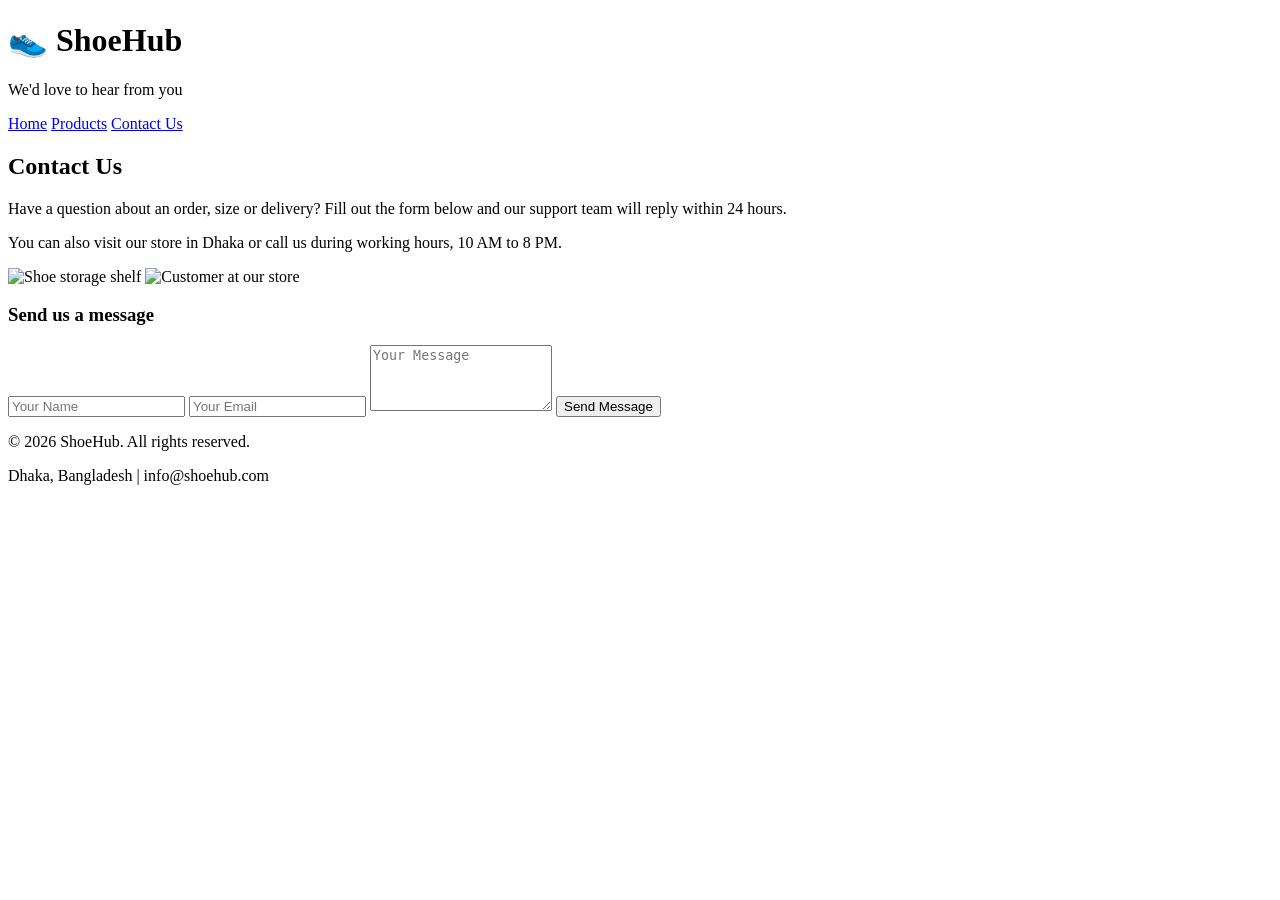
==== contact.html @ d9f7d1eb "Add contact page" ====
<!DOCTYPE html>
<html lang="en">
<head>
  <meta charset="UTF-8">
  <meta name="viewport" content="width=device-width, initial-scale=1.0">
  <title>ShoeHub - Contact Us</title>
  <link rel="stylesheet" href="style.css">
</head>
<body>
<!-- Name: Most. Tanaka Anta Alam | ID: 2310364 -->

  <header>
    <h1>👟 ShoeHub</h1>
    <p>We'd love to hear from you</p>
  </header>

  <nav>
    <a href="index.html">Home</a>
    <a href="products.html">Products</a>
    <a href="contact.html" class="active">Contact Us</a>
  </nav>

  <main>
    <section class="intro">
      <h2>Contact Us</h2>
      <p>Have a question about an order, size or delivery? Fill out the form below and our support team will reply within 24 hours.</p>
      <p>You can also visit our store in Dhaka or call us during working hours, 10 AM to 8 PM.</p>
    </section>

    <section class="contact-section">
      <img src="images/shoe8.jpg" alt="Shoe storage shelf">
      <img src="images/shoe9.jpg" alt="Customer at our store">
    </section>

    <section class="contact-form">
      <h3>Send us a message</h3>
      <input type="text" id="name" placeholder="Your Name">
      <input type="email" id="email" placeholder="Your Email">
      <textarea id="message" rows="4" placeholder="Your Message"></textarea>
      <button onclick="sendMessage()">Send Message</button>
      <p id="form-response"></p>
    </section>
  </main>

  <footer>
    <p>&copy; 2026 ShoeHub. All rights reserved.</p>
    <p>Dhaka, Bangladesh | info@shoehub.com</p>
  </footer>

  <script src="script.js"></script>
</body>
</html>
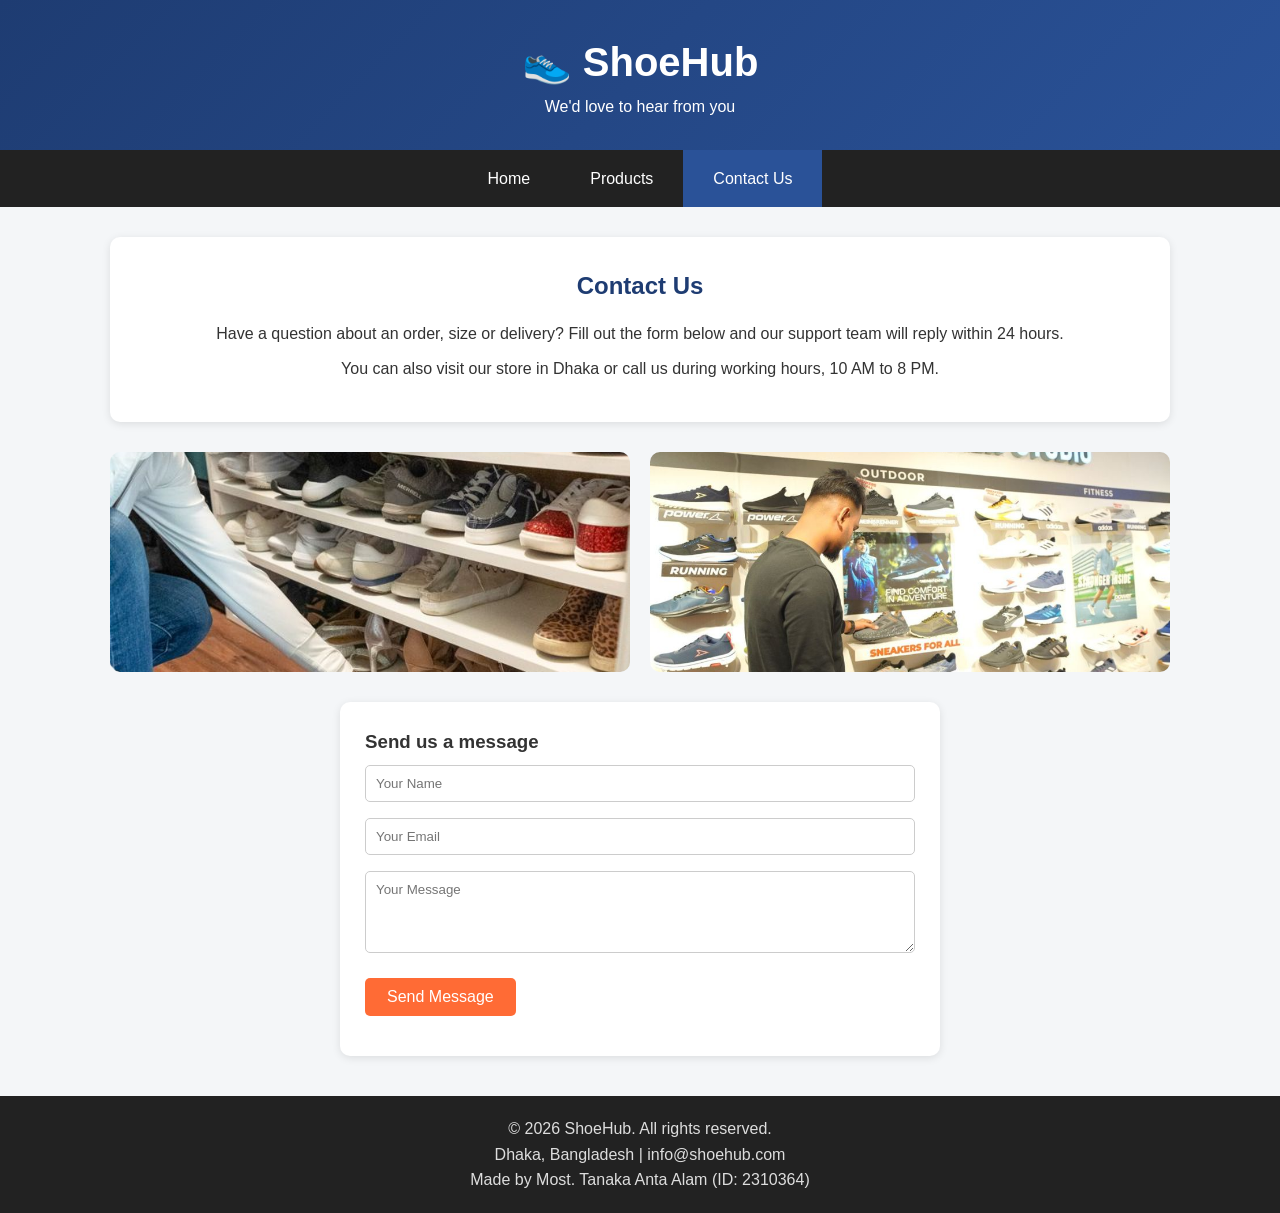
==== commit 206d2d87: "Final improvements" ====
--- a/contact.html
+++ b/contact.html
@@ -45,6 +45,7 @@
   <footer>
     <p>&copy; 2026 ShoeHub. All rights reserved.</p>
     <p>Dhaka, Bangladesh | info@shoehub.com</p>
+    <p>Made by Most. Tanaka Anta Alam (ID: 2310364)</p>
   </footer>
 
   <script src="script.js"></script>
--- a/style.css
+++ b/style.css
@@ -0,0 +1,108 @@
+* { margin: 0; padding: 0; box-sizing: border-box; }
+
+body {
+  font-family: 'Segoe UI', Arial, sans-serif;
+  background-color: #f4f6f8;
+  color: #333;
+  line-height: 1.6;
+}
+
+header {
+  background: linear-gradient(135deg, #1e3c72, #2a5298);
+  color: white;
+  text-align: center;
+  padding: 30px 20px;
+}
+header h1 { font-size: 2.5rem; }
+
+/* Navigation bar with hover effect */
+nav { background-color: #222; display: flex; justify-content: center; flex-wrap: wrap; }
+nav a {
+  color: white;
+  text-decoration: none;
+  padding: 16px 30px;
+  transition: background-color 0.3s, color 0.3s;
+}
+nav a:hover { background-color: #ff6b35; color: white; }
+nav a.active { background-color: #2a5298; }
+
+main { max-width: 1100px; margin: 30px auto; padding: 0 20px; }
+
+footer { background-color: #222; color: #ddd; text-align: center; padding: 20px; margin-top: 40px; }
+
+.hero, .intro {
+  background: white;
+  padding: 30px;
+  border-radius: 10px;
+  text-align: center;
+  box-shadow: 0 2px 8px rgba(0,0,0,0.1);
+  margin-bottom: 30px;
+}
+.hero h2, .intro h2 { color: #1e3c72; margin-bottom: 15px; }
+.hero p, .intro p { margin-bottom: 10px; }
+
+/* FLEX - Home page */
+.features { display: flex; gap: 20px; justify-content: space-between; flex-wrap: wrap; }
+.feature-box {
+  flex: 1;
+  min-width: 250px;
+  background: white;
+  padding: 20px;
+  border-radius: 10px;
+  text-align: center;
+  box-shadow: 0 2px 8px rgba(0,0,0,0.1);
+  transition: transform 0.3s;
+}
+.feature-box:hover { transform: translateY(-5px); }
+.feature-box img {
+  width: 100%; height: 180px; object-fit: cover;
+  border-radius: 8px; margin-bottom: 10px;
+}
+
+/* GRID - Products page */
+.product-grid {
+  display: grid;
+  grid-template-columns: repeat(auto-fit, minmax(240px, 1fr));
+  gap: 20px;
+}
+.product-card {
+  background: white;
+  padding: 15px;
+  border-radius: 10px;
+  text-align: center;
+  box-shadow: 0 2px 8px rgba(0,0,0,0.1);
+  transition: transform 0.3s;
+}
+.product-card:hover { transform: scale(1.03); }
+.product-card img { width: 100%; height: 200px; object-fit: cover; border-radius: 8px; }
+.price { color: #ff6b35; font-weight: bold; font-size: 1.2rem; margin: 8px 0; }
+
+button {
+  background-color: #ff6b35;
+  color: white;
+  border: none;
+  padding: 10px 22px;
+  border-radius: 5px;
+  font-size: 1rem;
+  cursor: pointer;
+  margin-top: 10px;
+  transition: background-color 0.3s;
+}
+button:hover { background-color: #e0521f; }
+
+.cart-message, #offer-text, #form-response {
+  margin-top: 15px; font-weight: bold; color: #2a5298; text-align: center;
+}
+
+.contact-section { display: flex; gap: 20px; margin-bottom: 30px; flex-wrap: wrap; }
+.contact-section img {
+  flex: 1; min-width: 250px; height: 220px; object-fit: cover; border-radius: 10px;
+}
+.contact-form {
+  background: white; padding: 25px; border-radius: 10px;
+  box-shadow: 0 2px 8px rgba(0,0,0,0.1); max-width: 600px; margin: 0 auto;
+}
+.contact-form input, .contact-form textarea {
+  width: 100%; padding: 10px; margin: 8px 0;
+  border: 1px solid #ccc; border-radius: 5px; font-family: inherit;
+}
